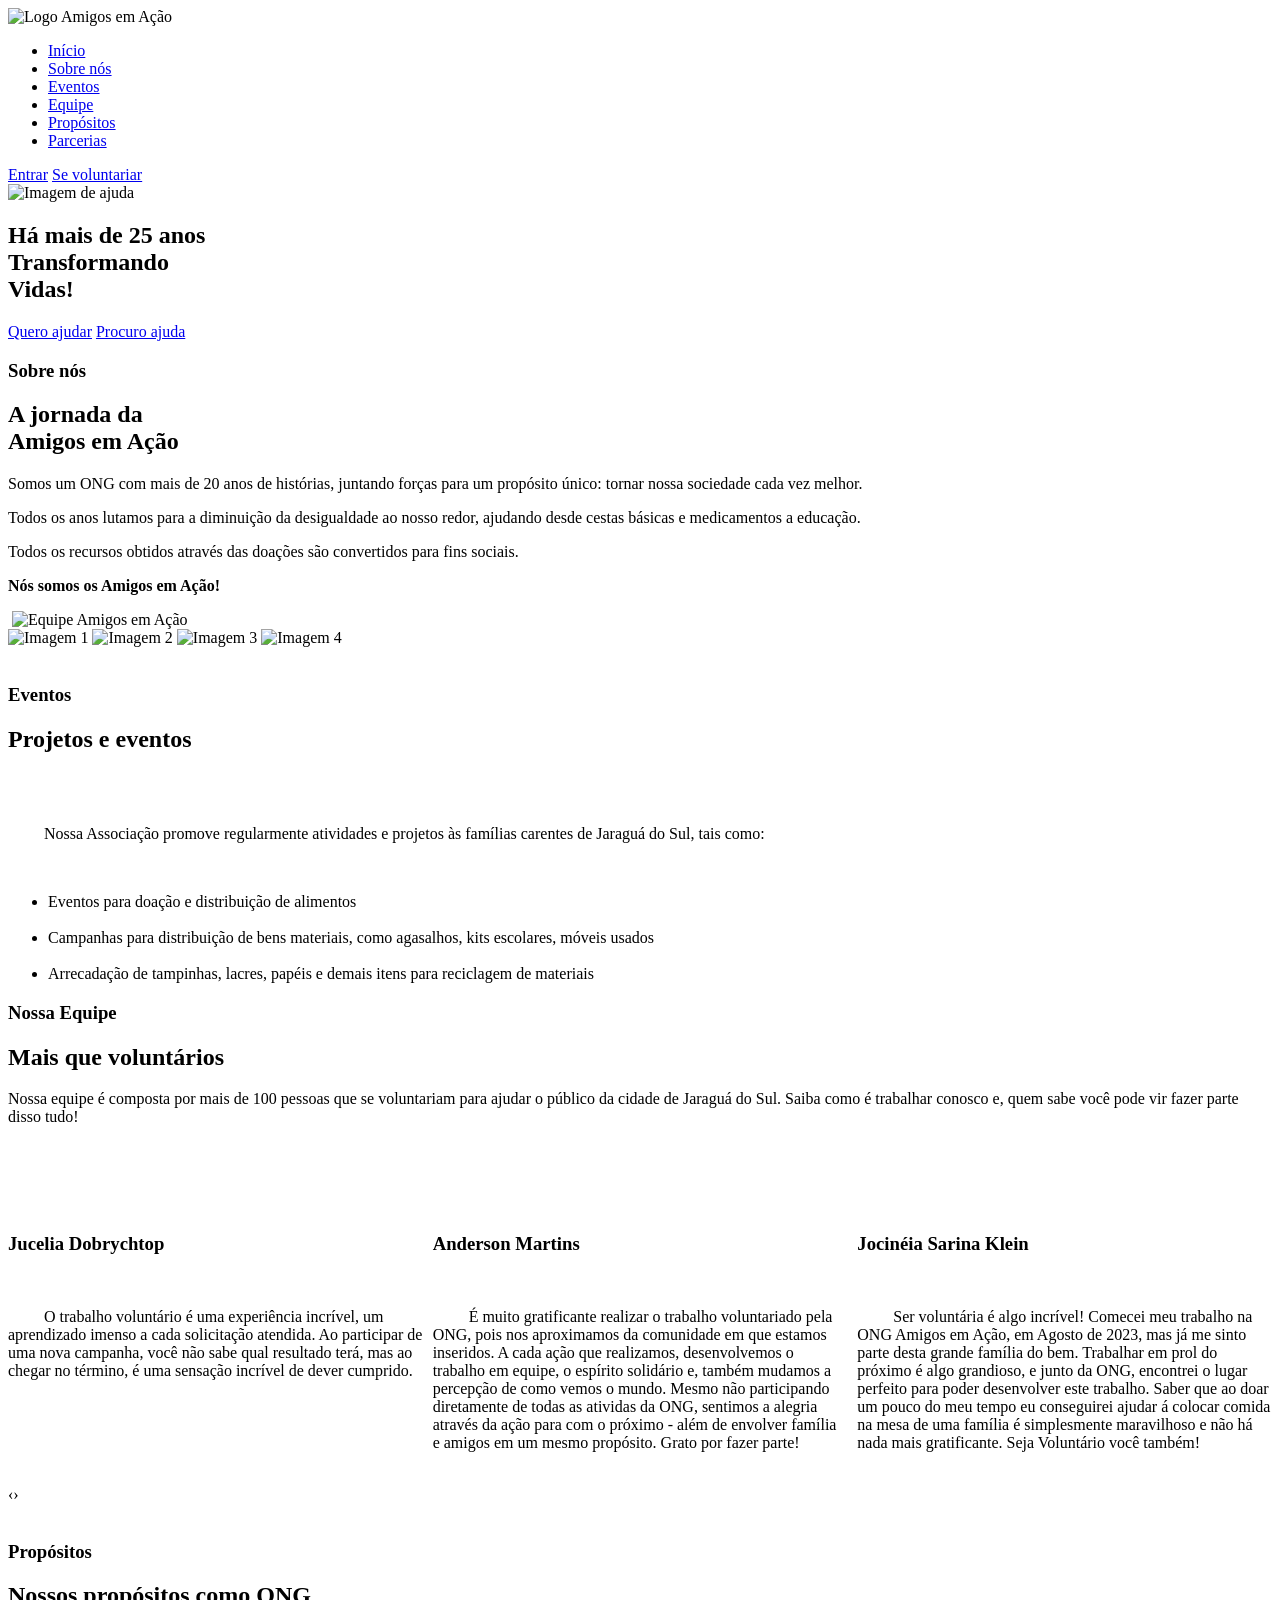
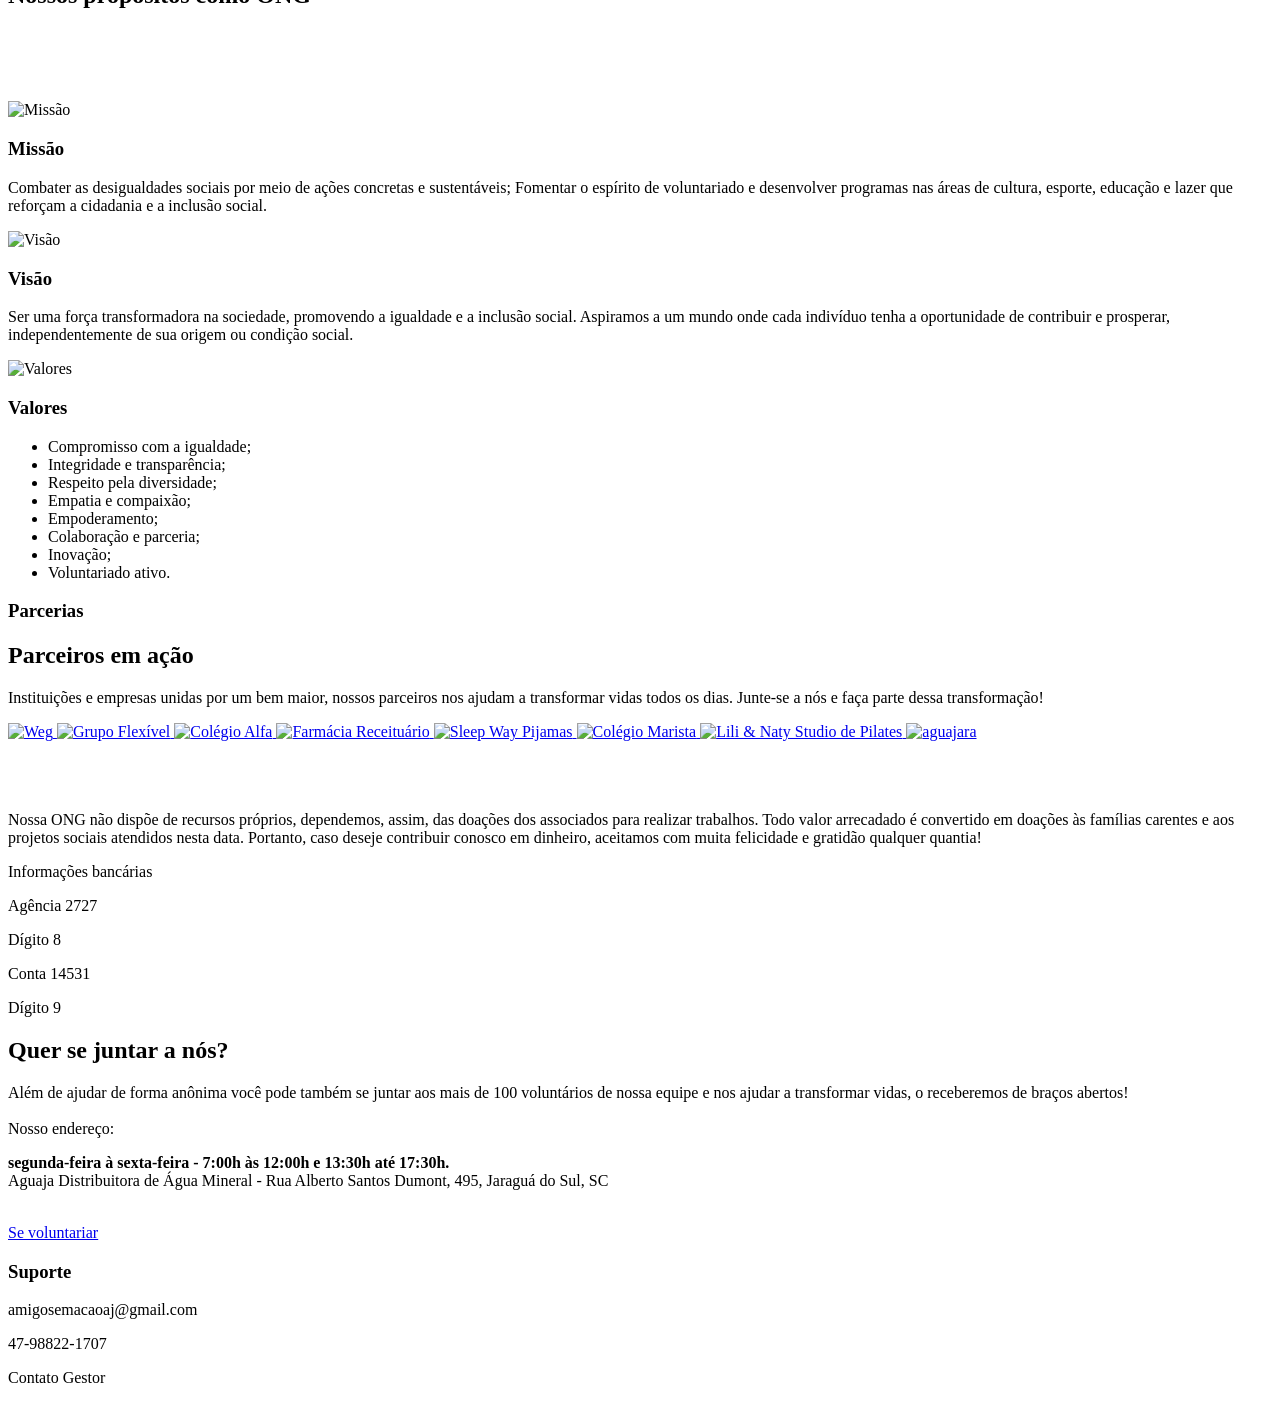
==== index.html @ 893adae1 "Update and rename paginaPrincipal.html to index.html" ====
<!DOCTYPE html>
<html lang="pt-BR">

<head>
    <meta charset="UTF-8">
    <meta name="viewport" content="width=device-width, initial-scale=1.0">
    <title>Amigos em Ação</title>
    <link rel="stylesheet" href="style.css">
    <link rel="shortcut icon" href="images/logo.svg" type="image/x-icon">
    <link rel="stylesheet" href="https://fonts.googleapis.com/css2?family=Poppins:wght@500&display=swap">
    <link rel="stylesheet" href="https://cdnjs.cloudflare.com/ajax/libs/OwlCarousel2/2.3.4/assets/owl.carousel.min.css">
    <link rel="stylesheet"
        href="https://cdnjs.cloudflare.com/ajax/libs/OwlCarousel2/2.3.4/assets/owl.theme.default.min.css">
</head>

<body>
    <header>
        <nav>
            <div class="left-section">
                <div class="logo">
                    <img class="logo-img" src="images/logo.svg" alt="Logo Amigos em Ação">
                </div>
                <ul>
                    <li><a href="#inicio" class="nav-item">Início</a></li>
                    <li><a href="#sobre-nos" class="nav-item">Sobre nós</a></li>
                    <li><a href="#eventos" class="nav-item">Eventos</a></li>
                    <li><a href="#equipe" class="nav-item">Equipe</a></li>
                    <li><a href="#propositos" class="nav-item">Propósitos</a></li>
                    <li><a href="#parcerias" class="nav-item">Parcerias</a></li>
                </ul>
            </div>
            <div class="auth">
                <a href="login_create.html?form=login">Entrar</a>
                <a href="login_create.html?form=signup">Se voluntariar</a>

            </div>
        </nav>
    </header>
    <main>

        <!-- Seção Início -->

        <section id="inicio" class="hero">
            <img src="images/Rectangle 231 (1).png" alt="Imagem de ajuda" class="hero-image">
            <div class="hero-content">
                <h1>Há mais de 25 anos<br><span>Transformando<br>Vidas!</span></h1>
                <div class="hero-buttons">
                    <a href="login_create.html?form=signup" class="btn primary">Quero ajudar</a>
                    <a href="index_carente.html" class="btn secondary">Procuro ajuda</a>
                </div>
            </div>
        </section>

        <!-- Seção Sobre Nós -->

        <section id="sobre-nos" class="about-us">
            <div class="about-us-content">
                <h3>Sobre nós</h3>
                <h2>A jornada da<br>Amigos em Ação</h2>
                <p>Somos um ONG com mais de 20 anos de histórias, juntando forças para um propósito único: tornar nossa
                    sociedade cada vez melhor.</p>
                <p>Todos os anos lutamos para a diminuição da desigualdade ao nosso redor, ajudando desde cestas básicas
                    e medicamentos a educação.</p>
                <p>Todos os recursos obtidos através das doações são convertidos para fins sociais.</p>

                <strong>
                    <p>Nós somos os Amigos em Ação!</p>
                </strong>
            </div>
            <div class="about-us-image">
                <img class="stroke-jornada" src="images/stroke-jornada.png" alt="">
                <img class="img-jornada" src="images/img-jornada.png" alt="Equipe Amigos em Ação">
            </div>
        </section>

        <!-- Seção Eventos -->

        <section id="eventos" class="projects-events">
            <div class="projects-events-container">
                <div class="mosaic">
                    <img class="diag-dir" src="images/img-agasalhos.jpg" alt="Imagem 1">
                    <img class="diag-esq" src="images/img-crianca.jpg" alt="Imagem 2">
                    <img class="diag-esq" src="images/img-feijoada.jpg" alt="Imagem 3">
                    <img class="diag-dir" src="images/img-reciclagem.jpg" alt="Imagem 4">
                </div>
                <div class="projects-events-content">
                    <br>

                    <h3>Eventos</h3>
                    <h2>Projetos e eventos</h2>

                    <br>
                    <br>

                    <p>&emsp;&emsp; Nossa Associação promove regularmente atividades e projetos às famílias carentes de
                        Jaraguá do Sul, tais como:</p>

                    <br>

                    <ul>
                        <li>Eventos para doação e distribuição de alimentos</li>
                        <br>

                        <li>Campanhas para distribuição de bens materiais, como agasalhos, kits escolares, móveis usados
                        </li>
                        <br>

                        <li>Arrecadação de tampinhas, lacres, papéis e demais itens para reciclagem de materiais</li>
                    </ul>
                </div>
            </div>
        </section>

        <!-- Seção Equipe -->

        <section id="equipe" class="section">
            <div class="titulo-equipe">
                <h3>Nossa Equipe</h3>
                <h2>Mais que voluntários</h2>
            </div>

            <p>
                Nossa equipe é composta por mais de 100 pessoas que se voluntariam para ajudar o público da cidade de
                Jaraguá do Sul. Saiba como é trabalhar conosco e, quem sabe você pode vir fazer parte disso tudo!
            </p>

            <br><br><br>

            <div class="mosaicCarousel owl-carousel">
                <div class="carousel-item">
                    <div class="carousel-item2">
                        <br>
                        <h3>Jucelia Dobrychtop</h3>
                        <br>
                        <p>
                            &emsp;&emsp; O trabalho voluntário é uma experiência incrível, um aprendizado imenso a cada
                            solicitação
                            atendida. Ao participar de uma nova campanha, você não sabe qual resultado terá, mas ao
                            chegar no término, é uma sensação incrível de dever cumprido.
                        </p>
                    </div>
                </div>
                <div class="carousel-item">
                    <div class="carousel-item2">
                        <br>
                        <h3>Anderson Martins</h3>
                        <br>
                        <p>
                            &emsp;&emsp; É muito gratificante realizar o trabalho voluntariado pela ONG, pois nos
                            aproximamos da comunidade em que estamos inseridos. A cada ação que realizamos,
                            desenvolvemos o trabalho em equipe, o espírito solidário e, também mudamos a percepção de
                            como vemos o mundo. Mesmo não participando diretamente de todas as atividas da ONG, sentimos
                            a alegria através da ação para com o próximo - além de envolver família e amigos em um mesmo
                            propósito. Grato por fazer parte!
                        </p>
                    </div>
                </div>
                <div class="carousel-item">
                    <div class="carousel-item2">
                        <br>
                        <h3>Jocinéia Sarina Klein</h3>
                        <br>
                        <p>
                            &emsp;&emsp; Ser voluntária é algo incrível! Comecei meu trabalho na ONG Amigos em Ação, em
                            Agosto de 2023, mas já me sinto parte desta grande família do bem. Trabalhar em prol do
                            próximo é algo grandioso, e junto da ONG, encontrei o lugar perfeito para poder desenvolver
                            este trabalho. Saber que ao doar um pouco do meu tempo eu conseguirei ajudar á colocar
                            comida na mesa de uma família é simplesmente maravilhoso e não há nada mais gratificante.
                            Seja Voluntário você também!
                        </p>
                    </div>
                </div>
                <div class="carousel-item">
                    <div class="carousel-item2">
                        <br>
                        <h3>Cristiano Flores da Silva</h3>
                        <br>
                        <p>
                            &emsp;&emsp; Comecei em 2014. Inicialmente, o objetivo era ajudar outras pessoas como forma
                            de agradecer pelas conquistas obtidas, ter saúde, poder crescer profissionalmente, entre
                            outros motivos.
                            &emsp;&emsp; Com o tempo e as experiências dessa fantástica jornada como voluntário,
                            descobri que praticar o bem, além do aprendizado em si, traz uma sensação de satisfação, de
                            plenitude, uma sensação de que na verdade, mais do que poder transformar a vida do outro, eu
                            também sou transformado pela experiência!!
                        </p>
                    </div>
                </div>
            </div>
        </section>

        <section id="propositos" class="section">
            <h3 class="propositos">Propósitos</h3>
            <h2>Nossos propósitos como ONG</h2>

            <br><br><br><br>

            <div class="cards-container">
                <div class="card">
                    <div class="card-icon">
                        <img src="images/missao-img.png" alt="Missão">
                    </div>
                    <h3>Missão</h3>
                    <p>
                        Combater as desigualdades sociais por meio de ações concretas e sustentáveis; Fomentar o
                        espírito
                        de voluntariado e desenvolver programas nas áreas de cultura, esporte, educação e lazer que
                        reforçam a cidadania e a inclusão social.
                    </p>
                </div>
                <div class="card">
                    <div class="card-icon">
                        <img src="images/visao-img.png" alt="Visão">
                    </div>
                    <h3>Visão</h3>
                    <p>
                        Ser uma força transformadora na sociedade, promovendo a igualdade e a inclusão social. Aspiramos
                        a um mundo onde cada indivíduo tenha a oportunidade de contribuir e prosperar, independentemente
                        de sua origem ou condição social.
                    </p>
                </div>
                <div class="card">
                    <div class="card-icon">
                        <img src="images/valores-img.png" alt="Valores">
                    </div>
                    <h3>Valores</h3>
                    <ul>
                        <li>Compromisso com a igualdade;</li>
                        <li>Integridade e transparência;</li>
                        <li>Respeito pela diversidade;</li>
                        <li>Empatia e compaixão;</li>
                        <li>Empoderamento;</li>
                        <li>Colaboração e parceria;</li>
                        <li>Inovação;</li>
                        <li>Voluntariado ativo.</li>
                    </ul>
                </div>
            </div>
        </section>

        <script>
            document.addEventListener('DOMContentLoaded', () => {
                const form = document.getElementById('feedback-form');
                const nomeInput = document.getElementById('nome');


                // Listener para o envio do formulário
                form.addEventListener('submit', function (event) {
                    event.preventDefault(); // Previne o envio padrão do formulário

                    const formData = new FormData(event.target);
                    let data = {
                        descricao: formData.get('descricao')
                    };

                    fetch('http://127.0.0.1:5000/cadastrar-feedBack', {
                        method: 'POST',
                        headers: {
                            'Content-Type': 'application/json'
                        },
                        body: JSON.stringify(data)
                    })
                        .then(response => {
                            if (!response.ok) {
                                throw new Error('Erro na submissão');
                            }
                            return response.json();
                        })
                        .then(data => {
                            alert('Feedback enviado com sucesso!');
                            event.target.reset(); // Reseta o formulário
                        })
                        .catch(error => {
                            console.error('Erro:', error);
                            document.querySelector('.error').style.display = 'block';
                        });
                });
            });
        </script>

        <section class="parcerias" id="parcerias">
            <h3>Parcerias</h3>
            <h1>Parceiros em ação</h1>
            <p>Instituições e empresas unidas por um bem maior, nossos parceiros nos ajudam a transformar vidas todos os
                dias. Junte-se a nós e faça parte dessa transformação!</p>

            <div class="logos">
                <a href="https://www.weg.net/" target="_blank">
                    <img src="images/Logo WEG 1.png" alt="Weg">
                </a>
                <a href="https://grupoflexivel.com.br/" target="_blank">
                    <img src="images/Flexível  Grupo - Logotipo-01.png" alt="Grupo Flexível">
                </a>
                <a href="https://www.ensinoalfa.com.br/" target="_blank">
                    <img src="images/LOGO ALFA COLOR (1).png" alt="Colégio Alfa">
                </a>
                <a href="https://www.receituario.com.br/" target="_blank">
                    <img src="images/logoFarmaciaReceituario.svg" alt="Farmácia Receituário">
                </a>
                <a href="https://www.instagram.com/sleepwaypijamas" target="_blank">
                    <img src="images/sleepWay.png" alt="Sleep Way Pijamas">
                </a>
                <a href="https://saoluis.colegiosmaristas.com.br/" target="_blank">
                    <img src="images/logoMarista.png" alt="Colégio Marista">
                </a>
                <a href="https://www.instagram.com/lilienaty_pilates/" target="_blank">
                    <img src="images/logoStdPilates.png" alt="Lili & Naty Studio de Pilates">
                </a>
                <a href="https://www.instagram.com/aguaja.waterhouse7?igsh=MTB3cXBhNmQyYThoeg==" target="_blank">
                    <img src="images/Captura de Tela 2024-06-23 às 19.53.26.png" alt="aguajara">
                </a>
            </div>

            <br><br><br>

        </section>

    </main>

    <!-- jQuery (necessário para o Owl Carousel) -->
    <script src="https://cdnjs.cloudflare.com/ajax/libs/jquery/3.6.0/jquery.min.js"></script>
    <!-- Owl Carousel JS -->
    <script src="https://cdnjs.cloudflare.com/ajax/libs/OwlCarousel2/2.3.4/owl.carousel.min.js"></script>
    <!-- Inicialização do Owl Carousel -->
    <script>
        $(document).ready(function () {
            $(".owl-carousel").owlCarousel({
                items: 3,
                loop: true,
                margin: 10,
                nav: true,
                dots: true,
                autoplay: false,
                autoplayTimeout: 3000,
                autoplayHoverPause: true
            });
        });
    </script>

    <div class="container">
        <header class="header">

        </header>
        <div class="content">
            <div class="left-column">
                <p>Nossa ONG não dispõe de recursos próprios, dependemos, assim, das doações dos associados para
                    realizar trabalhos.
                    Todo valor arrecadado é convertido em doações às famílias carentes e aos projetos sociais atendidos
                    nesta data.
                    Portanto, caso deseje contribuir conosco em dinheiro, aceitamos com muita felicidade e gratidão
                    qualquer quantia!</p>
            </div>
            <div class="right-column">
                <p>Informações bancárias</p>
                <p>Agência 2727</p>
                <p>Dígito 8</p>
                <p>Conta 14531</p>
                <p>Dígito 9</p>
            </div>
        </div>
        <div class="join-us">
            <h2>Quer se juntar a nós?</h2>
            <p>Além de ajudar de forma anônima você pode também se juntar aos mais de 100 voluntários de nossa equipe e
                nos ajudar a transformar vidas, o receberemos de braços abertos!
                <br><br>
                Nosso endereço:<br>
            <p><strong>segunda-feira à sexta-feira - 7:00h às 12:00h e 13:30h até 17:30h.</strong>
                <br>
                Aguaja Distribuitora de Água Mineral -
                Rua Alberto Santos Dumont, 495, Jaraguá do Sul, SC
            </p>

            </p>
            <br>
            <a class="login-btn" href="login_create.html?form=signup">
                Se voluntariar
            </a>
        </div>
    </div>
    <footer class="footer">
        <div class="support">
            <h3>Suporte</h3>
            <p>amigosemacaoaj@gmail.com</p>
            <p>47-98822-1707</p>
            <p>Contato Gestor</p>
        </div>
    </footer>
    </div>


</body>

</html>
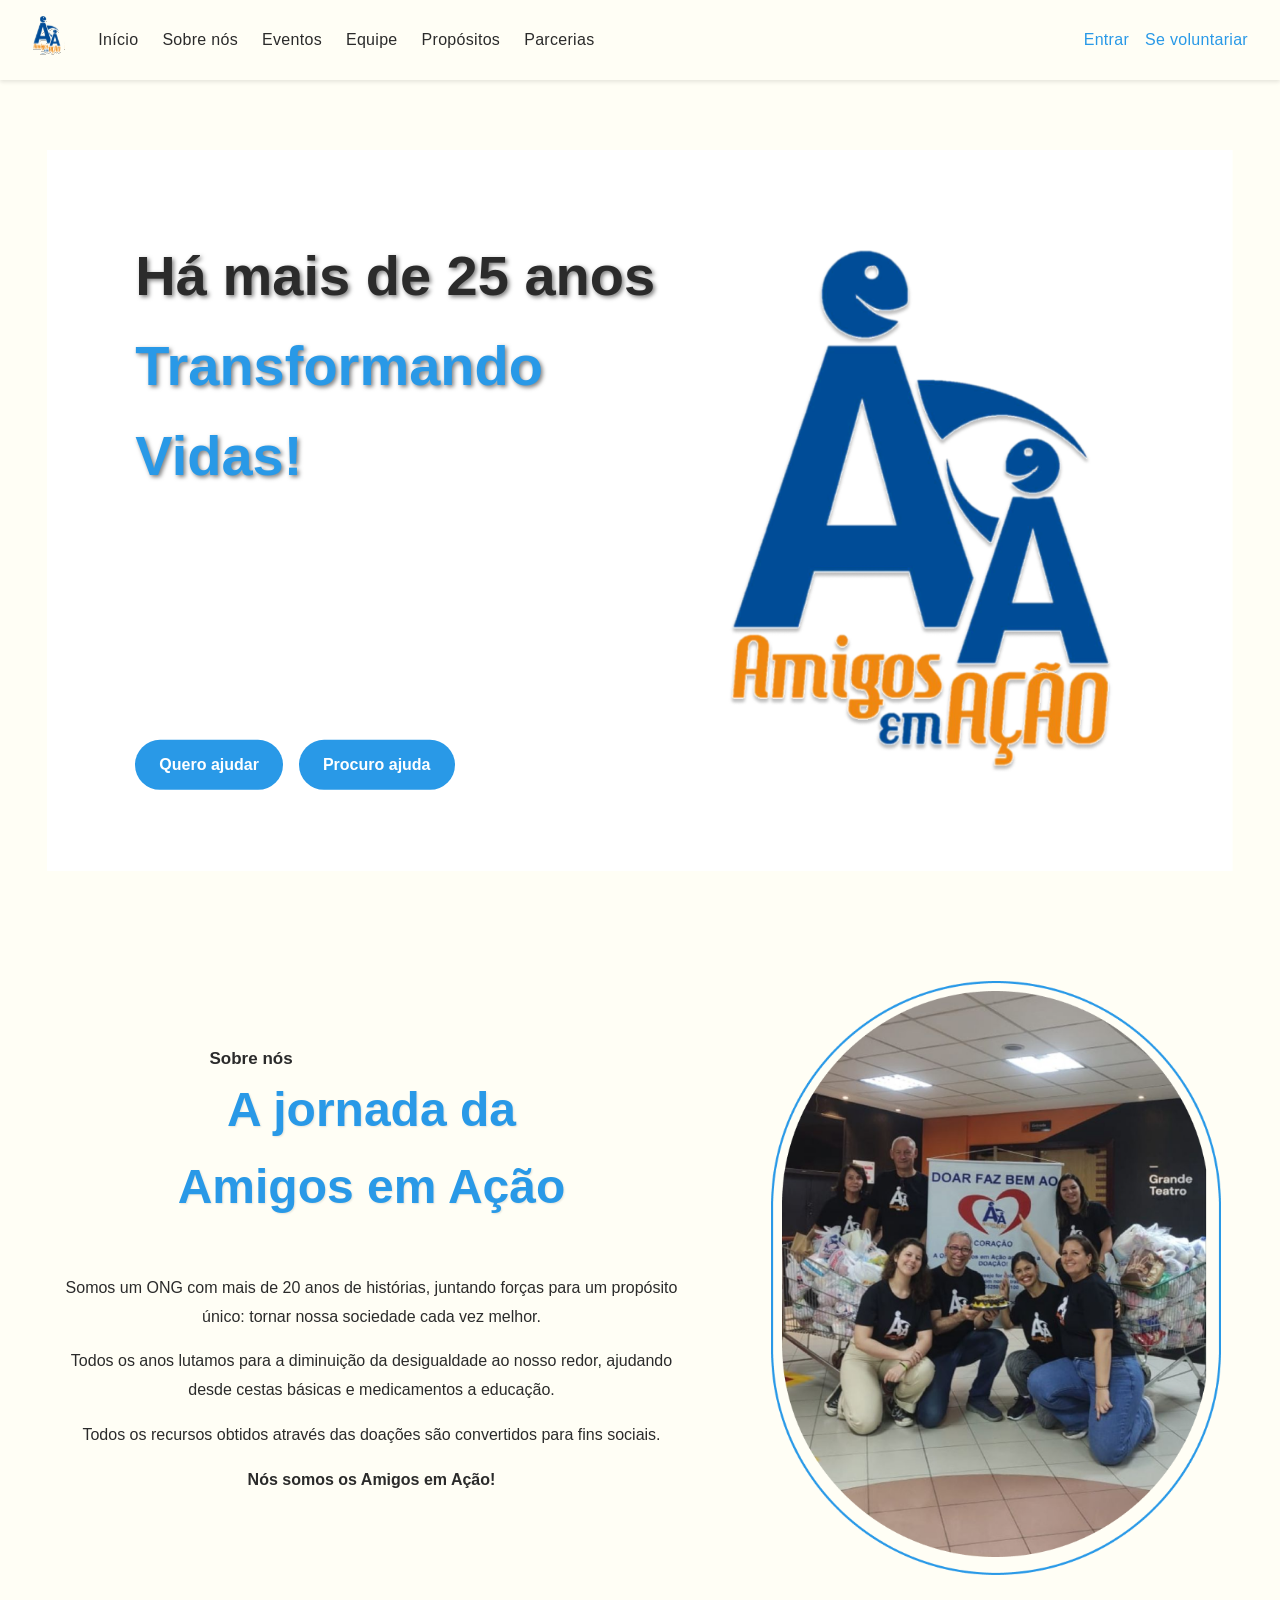
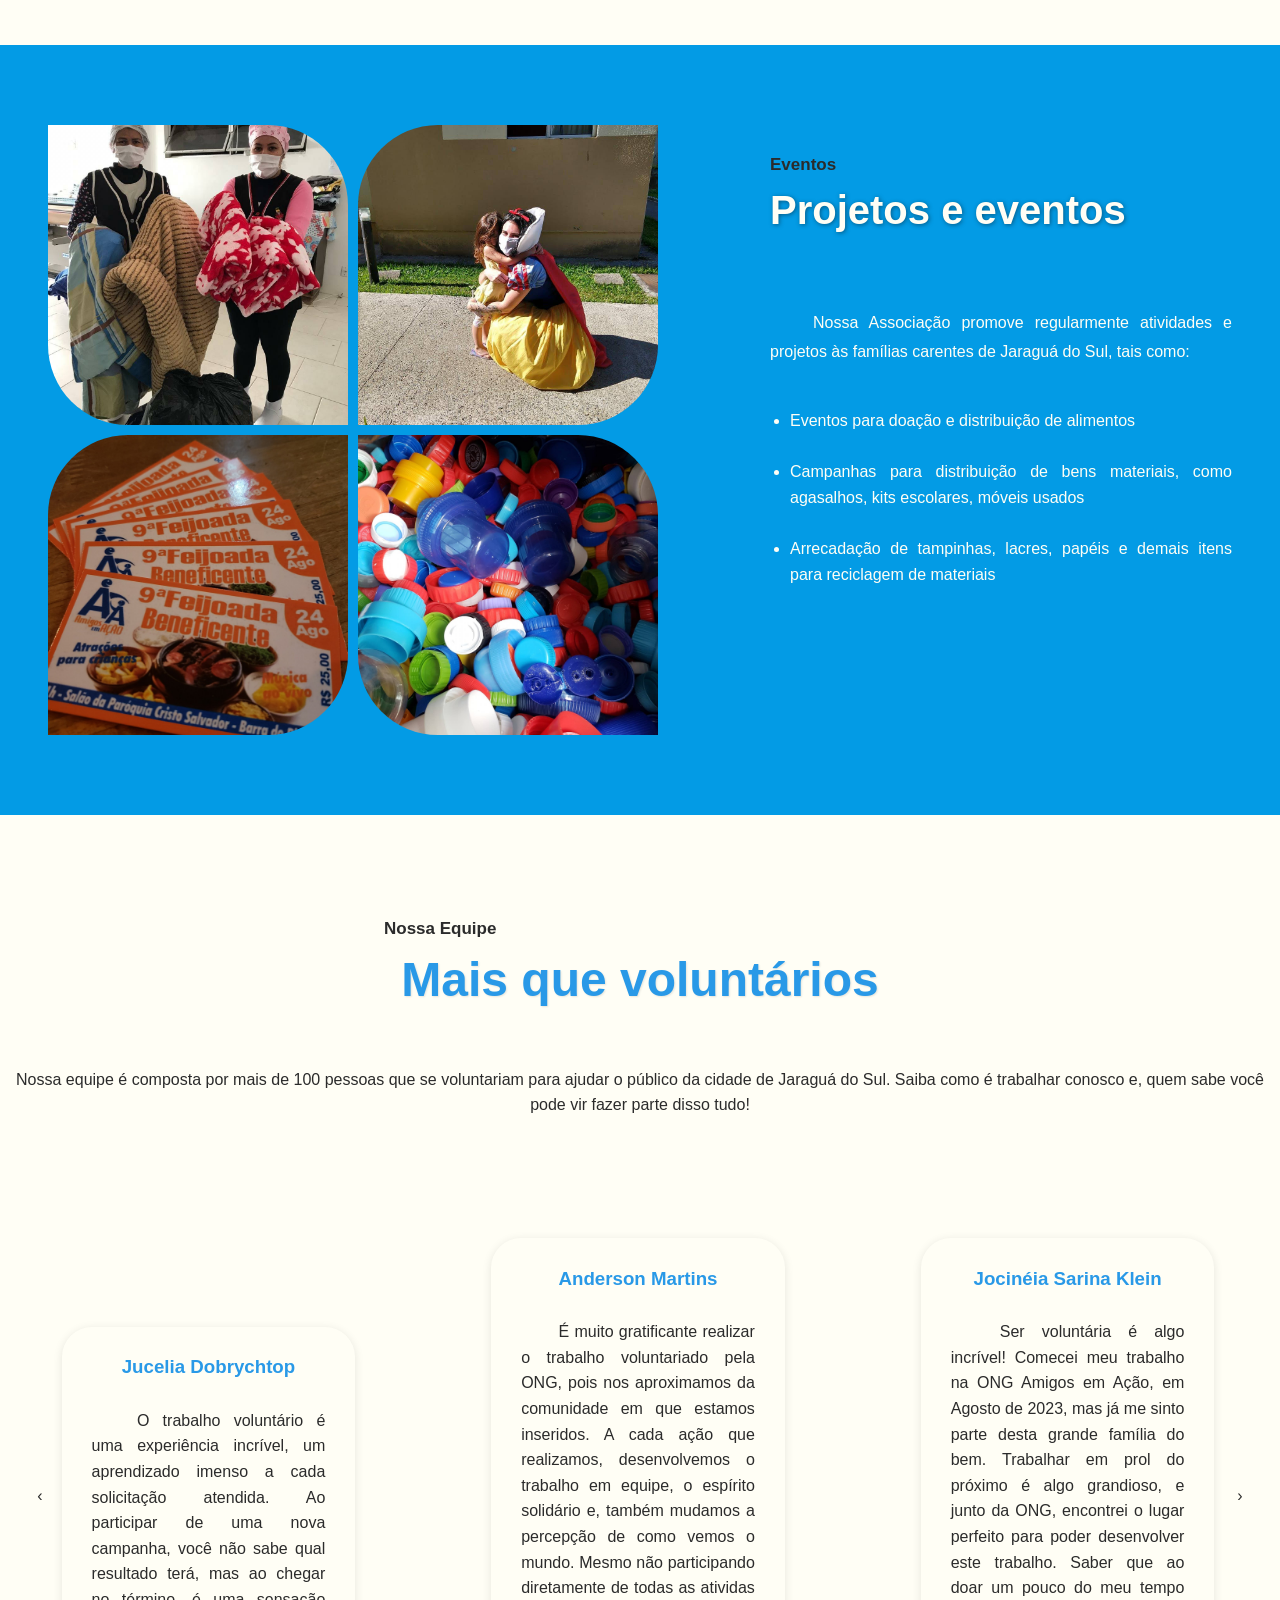
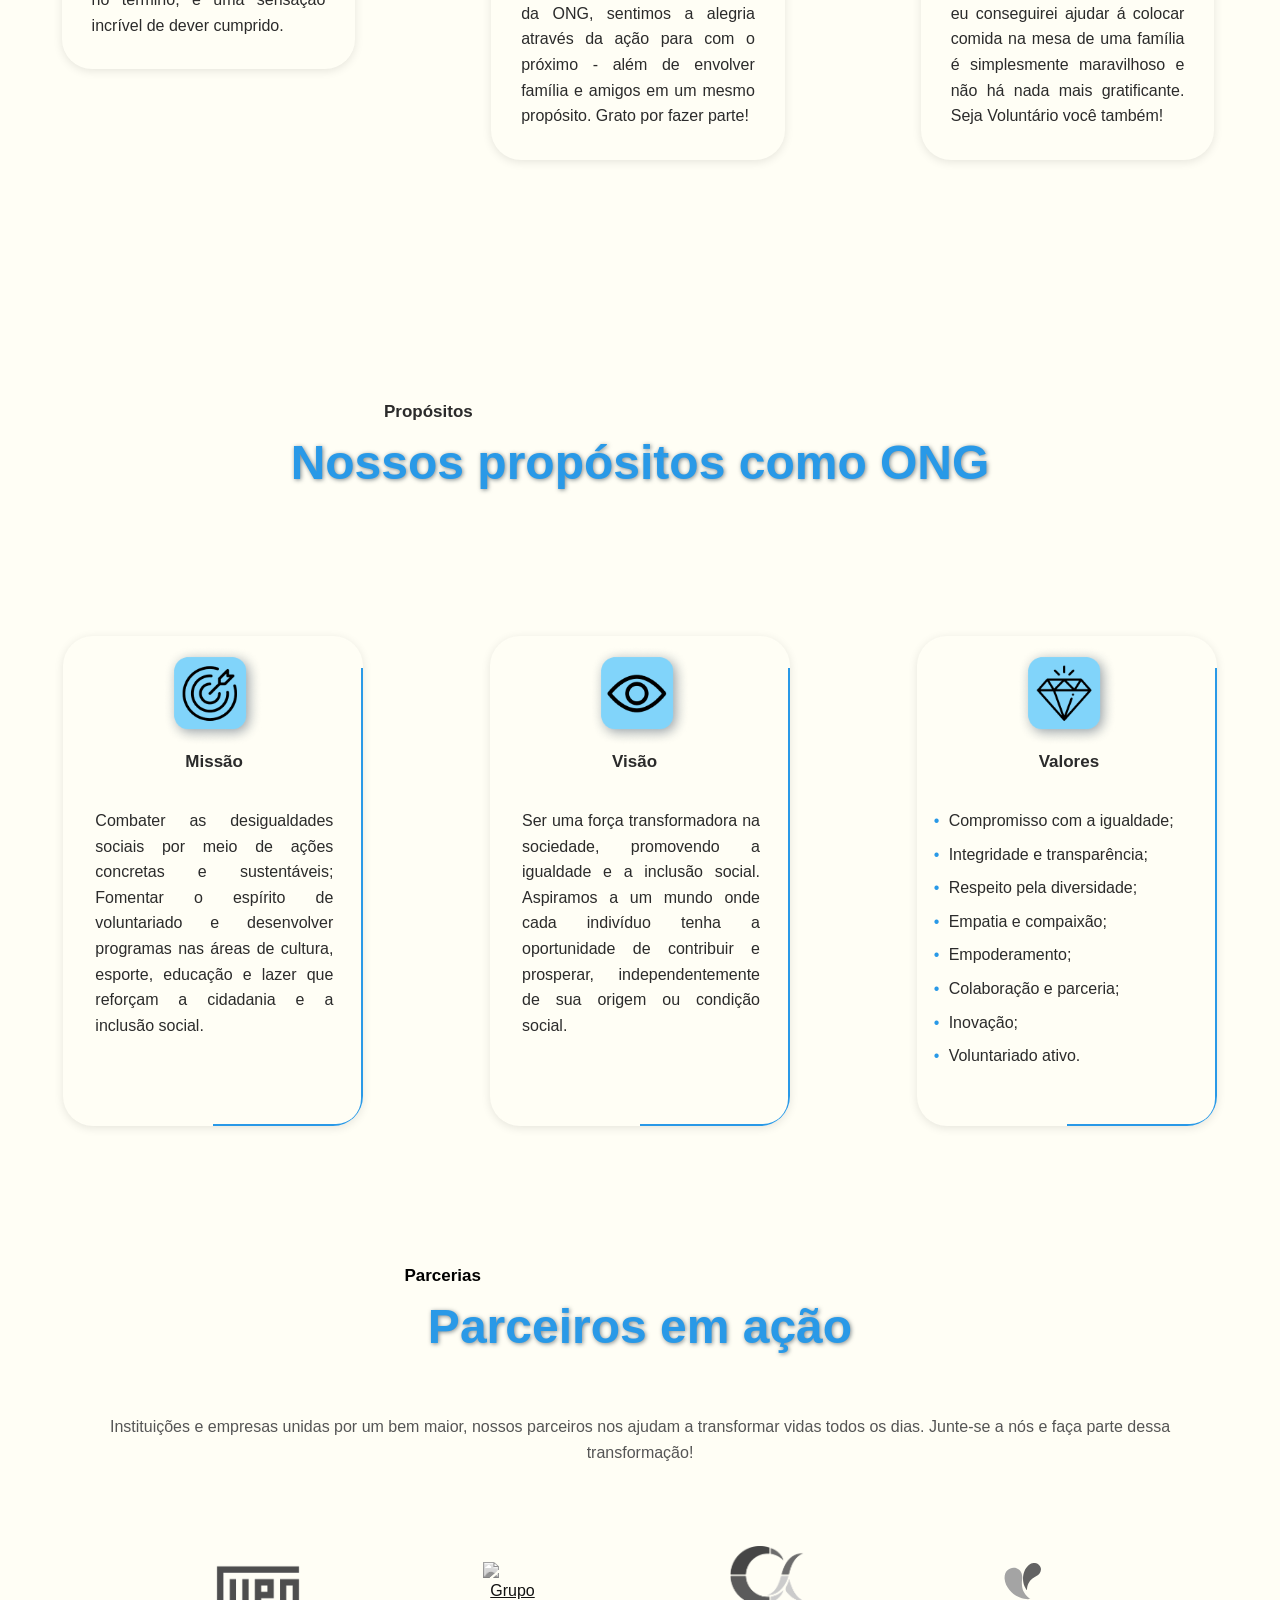
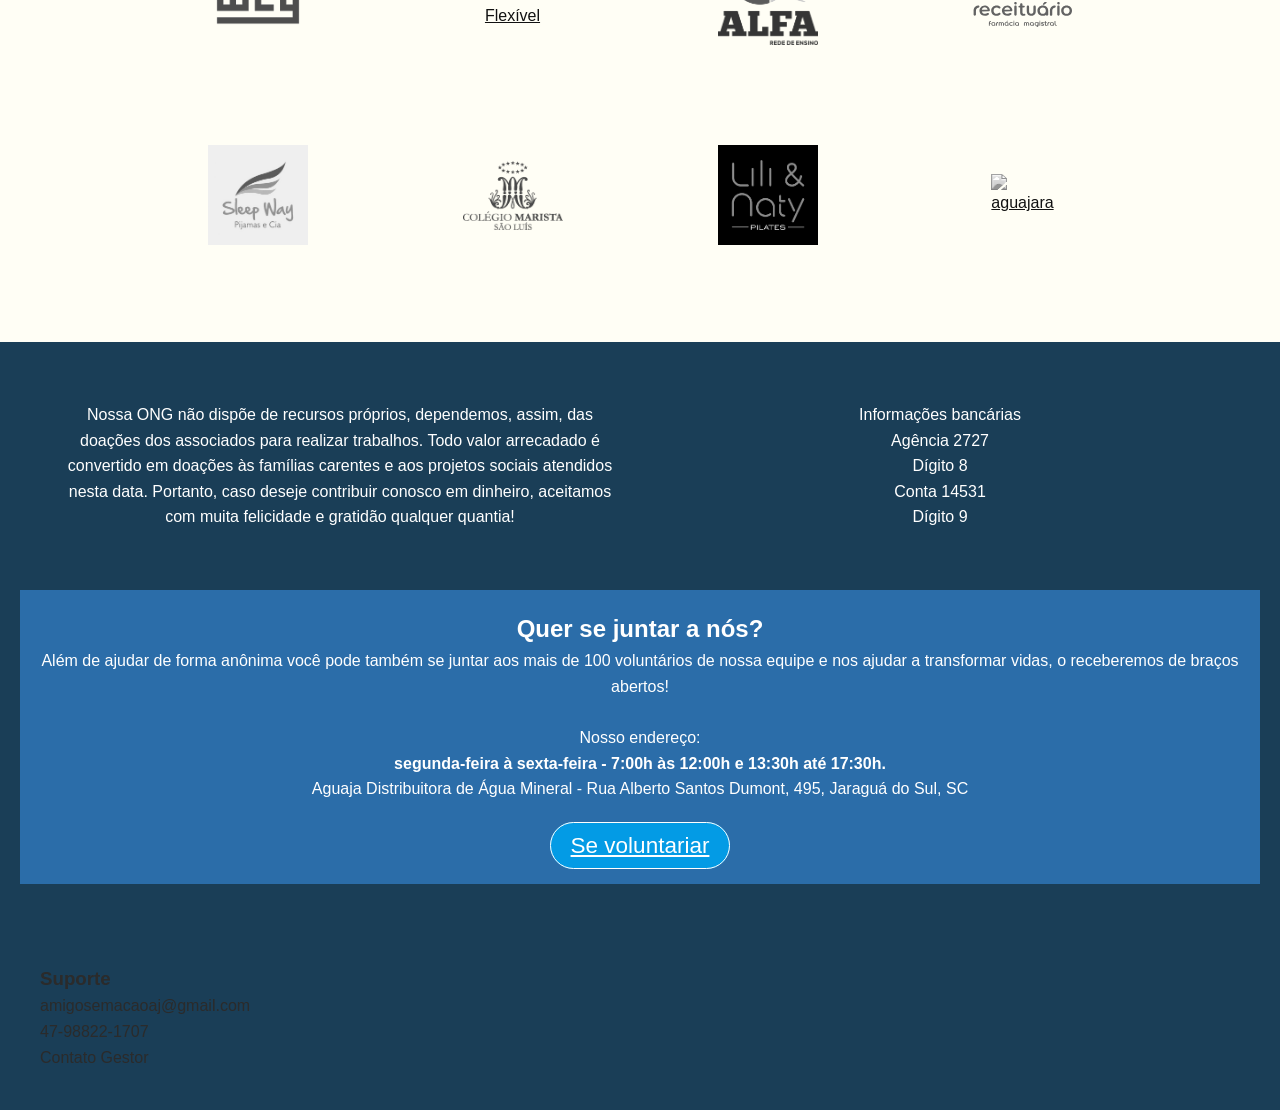
==== commit 45c69347: "Alteração de IPv4" ====
--- a/index.html
+++ b/index.html
@@ -253,7 +253,7 @@
                         descricao: formData.get('descricao')
                     };
 
-                    fetch('http://127.0.0.1:5000/cadastrar-feedBack', {
+                    fetch('http://54.174.83.67:5000/cadastrar-feedBack', {
                         method: 'POST',
                         headers: {
                             'Content-Type': 'application/json'
--- a/style.css
+++ b/style.css
@@ -0,0 +1,850 @@
+/* Reset CSS */
+* * {
+    margin: 0;
+    padding: 0;
+    box-sizing: border-box;
+}
+
+body {
+    font-family: 'Poppins', sans-serif;
+    line-height: 1.6;
+    color: #2B2B2B;
+    background: #FFFEF5;
+    margin-top: 70px;
+}
+
+html {
+    scroll-behavior: smooth;
+}
+
+/* Header */
+header {
+    background: #FFFEF5;
+    box-shadow: 0 2px 4px rgba(0, 0, 0, 0.1);
+    position: fixed;
+    top: 0;
+    left: 0;
+    width: 100%;
+    z-index: 1000;
+}
+
+nav {
+    display: flex;
+    justify-content: space-between;
+    align-items: center;
+    padding: 1rem 2rem;
+}
+
+.left-section {
+    display: flex;
+    align-items: center;
+}
+
+.logo img {
+    height: 40px;
+    margin-right: 2rem;
+}
+
+nav ul {
+    list-style: none;
+    display: flex;
+    gap: 1.5rem;
+}
+
+nav ul li a {
+    text-decoration: none;
+    color: #2B2B2B;
+    letter-spacing: 0.3px;
+}
+
+.nav-item {
+    position: relative;
+}
+
+.nav-item::after {
+    content: '';
+    position: absolute;
+    background: #2999E7;
+    height: 3px;
+    width: 0;
+    left: 0;
+    bottom: -3px;
+    transition: 0.3s;
+    border-radius: 10px;
+    opacity: 0;
+}
+
+.nav-item:focus,
+.nav-item:active {
+    font-weight: bold;
+    color: #2999E7;
+}
+
+.nav-item:hover::after,
+.nav-item:focus::after,
+.nav-item:active::after {
+    width: 100%;
+    opacity: 1;
+}
+
+.auth {
+    display: flex;
+    gap: 1rem;
+    letter-spacing: 0.3px;
+}
+
+.auth a {
+    text-decoration: none;
+    color: #2999E7;
+}
+
+.auth a:hover {
+    font-weight: bold;
+}
+
+/* Seção Início */
+.hero {
+    position: relative;
+    color: #2B2B2B;
+    margin: 2.5rem 1rem;
+    margin-top: 150px;
+}
+
+.hero-image {
+    width: 95%;
+    height: auto;
+    margin: 0 auto;
+    display: block;
+}
+
+.hero-content {
+    position: absolute;
+    top: 50%;
+    left: 7%;
+    transform: translateY(-50%);
+    width: 80%;
+    padding: 0 2rem;
+    text-align: left;
+}
+
+.hero-content h1 {
+    font-size: 3.5rem;
+    margin-bottom: 15rem;
+    text-shadow: 2px 2px 4px rgba(0, 0, 0, 0.5);
+}
+
+.hero-content h1 span {
+    color: #2999E7;
+    text-shadow: #2B2B2B;
+}
+
+.hero-buttons {
+    display: flex;
+    gap: 1rem;
+    justify-content: flex-start;
+}
+
+.btn {
+    text-decoration: none;
+    padding: 0.75rem 1.5rem;
+    border-radius: 40px;
+    font-weight: bold;
+    background: #2999E7;
+    color: #fff;
+}
+
+.btn:hover {
+    background: #FFFEF5;
+    color: #2999E7;
+    border: #2999E7;
+    transition: 0.3s;
+}
+
+/* About Us Section */
+.about-us {
+    display: flex;
+    align-items: center;
+    justify-content: space-around;
+    padding: 5rem 1rem;
+    background-color: #FFFEF5;
+}
+
+.about-us-content {
+    max-width: 50%;
+}
+
+.about-us-content h3 {
+    text-align: left;
+    color: #2B2B2B;
+    font-size: 17px;
+    margin-left: 150px;
+}
+
+.about-us-content h2 {
+    color: #2999E7;
+    font-size: 3rem;
+    font-weight: bold;
+    text-align: center;
+    margin-bottom: 3rem;
+    text-shadow: 1px 1px 2px rgba(0, 0, 0, 0.1); 
+}
+
+.about-us-content p {
+    color: #2B2B2B;
+    text-align: center;
+    margin-bottom: 1rem;
+    line-height: 1.8;
+}
+
+.about-us-image img {
+    height: auto;
+    border-radius: 10px;
+}
+
+.about-us-image {
+    position: relative;
+    max-width: 450px;
+    text-align: center;
+}
+
+.stroke-jornada {
+    width: 100%;
+    max-width: 500px;
+    position: absolute;
+    top: 50%;
+    left: 50%;
+    transform: translate(-50%, -50%);
+    z-index: 1;
+}
+
+.img-jornada {
+    width: 95%;
+    max-width: 500px;
+    height: auto;
+    border-radius: 10px;
+    transition: transform 0.3s;
+}
+
+.img-jornada:hover {
+    width: 105%;
+    transition: 0.3s;
+}
+
+/* Seção Projetos e Eventos */
+.projects-events {
+    padding: 5rem 3rem;
+    background-color: #039BE5;
+    display: flex;
+    justify-content: center;
+}
+
+.projects-events-container {
+    display: flex;
+    align-items: flex-start;
+    gap: 2rem;
+}
+
+.mosaic {
+    display: grid;
+    grid-template-columns: 1fr 1fr;
+    gap: 10px;
+}
+
+.mosaic img {
+    width: 300px;
+    height: 300px;
+    aspect-ratio: 1;
+    object-fit: cover;
+}
+
+.diag-dir {
+    border-radius: 0px 80px 0px 80px;
+}
+
+.diag-esq {
+    border-radius: 80px 0px 80px 0px;
+}
+
+.projects-events-content {
+    padding-left: 5rem;
+    text-align: justify;
+    color: #FFFEF5;
+    max-width: 50%;
+}
+
+.projects-events-content h3 {
+    font-size: 17px;
+    color: #2B2B2B;
+}
+
+.projects-events-content h2 {
+    font-size: 2.5rem;
+    font-weight: bold;
+    margin-bottom: 1rem;
+    text-shadow: 1px 1px 4px rgba(8, 27, 41, 0.5);
+}
+
+.projects-events-content p {
+    margin-bottom: 1rem;
+    line-height: 1.8;
+}
+
+.projects-events-content ul {
+    list-style: disc;
+    padding-left: 20px;
+}
+
+.section {
+    padding: 100px 0;
+    text-align: center;
+    background-color: #FFFEF5;
+}
+
+
+/* Seção Propósitos */
+#propositos {
+    padding: 100px 0;
+    text-align: center;
+    background-color: #FFFEF5;
+}
+
+#propositos h3 {
+    color: #2B2B2B;
+    font-size: 17px;
+    text-align: left;
+    margin-left: 30%;
+}
+
+#propositos h2 {
+    color: #2999E7;
+    text-shadow: 1px 1px 4px rgba(8, 27, 41, 0.5);
+    font-size: 3rem;
+    font-weight: bold;
+    margin-bottom: 1rem;
+}
+
+#propositos p {
+    color: #2B2B2B;
+    margin-bottom: 3rem;
+}
+
+.cards-container {
+    display: flex;
+    justify-content: space-around;
+    flex-wrap: wrap;
+}
+
+.card {
+    background: #FFFEF5;
+    border-radius: 30px;
+    box-shadow: 0 2px 10px rgba(0, 0, 0, 0.1);
+    padding: 2rem;
+    margin: 1rem;
+    width: 300px;
+    position: relative;
+    overflow: hidden;
+    height: 490px;
+}
+
+
+.card::before {
+    content: '';
+    position: absolute;
+    width: 180px;
+    height: 140%;
+    background-color: #2999E7;
+    animation: animate 10s linear infinite;
+    transform-origin: top left;
+}
+
+.card::after {
+    content: '';
+    position: absolute;
+    inset: 2px;
+    background-color: #FFFEF5;
+    border-radius: 28px;
+}
+
+@keyframes animate {
+    0% {
+        transform: rotate(0deg);
+    }
+
+    100% {
+        transform: rotate(360deg);
+    }
+}
+
+.card-icon {
+    position: absolute;
+    top: 10px;
+    left: 50%;
+    transform: translateX(-50%);
+    z-index: 1;
+}
+
+.card-icon img {
+    width: 100px;
+    height: 100px;
+}
+
+.card p,
+.card ul {
+    text-align: justify;
+    color: #2B2B2B;
+    margin-top: 140px;
+    margin-right: 30px;
+    position: absolute;
+    z-index: 1;
+}
+
+.card ul {
+    list-style-type: none;
+    padding-left: 0;
+}
+
+.card ul li {
+    margin-bottom: 0.5rem;
+    position: relative;
+}
+
+.card ul li::before {
+    content: '•';
+    color: #2999E7;
+    position: absolute;
+    left: -15px;
+}
+
+.card h3 {
+    color: #2B2B2B;
+    margin-top: 80px;
+    margin-bottom: 1rem;
+    position: absolute;
+    z-index: 1;
+    width: 240px;
+    text-align: center;
+}
+
+/* Seção Equipe */
+
+
+.owl-carousel .owl-stage {
+    display: flex;
+    justify-content: center;
+    align-items: center;
+}
+
+.titulo-equipe h3 {
+    text-align: left;
+    color: #2B2B2B;
+    font-size: 17px;
+    margin-left: 30%;
+}
+
+.titulo-equipe h2 {
+    color: #2999E7;
+    font-size: 3rem;
+    font-weight: bold;
+    text-align: center;
+    margin-bottom: 3rem;
+    text-shadow: 1px 1px 2px rgba(0, 0, 0, 0.1); 
+
+}
+
+.carousel-caption {
+    background-color: rgba(0, 0, 0, 0.7);
+    padding: 20px;
+    border-radius: 10px;
+}
+
+.carousel-caption p {
+    font-size: 1.2rem;
+    margin-bottom: 0.5rem;
+}
+
+.carousel-caption h5 {
+    font-size: 1rem;
+    font-weight: bold;
+}
+
+.carousel-item {
+    margin: auto;
+    width: 70%;
+    height: auto;
+    padding-bottom: 1px;
+    background: #FFFEF5;
+    border-radius: 30px;
+    box-shadow: 0 2px 10px rgba(0, 0, 0, 0.1);
+}
+
+.carousel-item2 {
+    margin: 30px;
+}
+
+.carousel-item p {
+    text-align: justify;
+}
+
+.carousel-item h3 {
+    color: #2999E7;
+    text-align: center;
+}
+
+.owl-prev,
+.owl-next {
+    position: absolute;
+    top: 50%;
+    transform: translateY(-50%);
+    background-color: rgba(0, 0, 0, 0.5);
+    color: white;
+    width: 60px;
+    height: 60px;
+    border-radius: 50%;
+    display: flex;
+    align-items: center;
+    justify-content: center;
+    cursor: pointer;
+    z-index: 1000;
+}
+
+.owl-prev {
+    left: 10px;
+}
+
+.owl-next {
+    right: 10px;
+}
+
+/* Seção Parcerias*/
+.parcerias {
+    padding: 20px;
+    font-family: 'Poppins', sans-serif;
+    text-align: center;
+}
+
+.parcerias h3 {
+    font-size: 17px;
+    color: #000;
+    text-align: left;
+    margin-left: 31%;
+}
+
+.parcerias h1 {
+    color: #2999E7;
+    font-size: 3rem;
+    font-weight: bold;
+    text-align: center;
+    margin-bottom: 3rem;
+    text-shadow: 1px 1px 4px rgba(8, 27, 41, 0.5);
+}
+
+.parcerias p {
+    width: 1100px;
+    font-size: 16px;
+    margin-bottom: 20px;
+    color: #555;
+    margin: 0 auto;
+}
+
+.logos {
+    width: 1000px;
+    display: grid;
+    grid-template-columns: repeat(4, 1fr);
+    gap: 20px;
+    justify-items: center;
+    align-items: center;
+    margin: 0 auto;
+}
+
+.logos a {
+    display: flex;
+    justify-content: center;
+    align-items: center;
+    width: 25%;
+    max-width: 100px;
+}
+
+.logos img {
+    margin-top: 80px;
+    max-width: 100px;
+    max-height: 800px;
+    filter: grayscale(100%);
+    transition: all 0.3s ease;
+}
+
+.logos img:hover {
+    filter: grayscale(0%);
+    transform: scale(1.4);
+}
+
+@media (max-width: 600px) {
+    .logos {
+        grid-template-columns: repeat(2, 1fr);
+    }
+
+    .logos img {
+        max-width: 80px;
+        max-height: 40px;
+    }
+}
+
+.map {
+    width: 50%; 
+    height: 400px; 
+    margin: 0 auto;
+}
+
+#feedback {
+    display: flex;
+    flex-wrap: column;
+    align-items: flex-start;
+    padding: 50px;
+}
+
+.feedback-header {
+    flex: 1;
+}
+
+.feedback-header h3 {
+    text-align: left;
+}
+
+.feedback-header h2 {
+    color: #2999E7;
+    margin-top: 10px;
+}
+
+.feedback-image {
+    flex: 1;
+    display: flex;
+    margin-left: 10px;
+    justify-content: flex-start;  
+    align-items: center;
+}
+
+.feedback-image img {
+    max-width: 50%;
+    height: auto;
+}
+
+.feedback-form {
+    flex: 2;
+}
+
+.feedback-form form {
+    display: flex;
+    flex-direction: column;
+    align-items: flex-end;
+}
+
+.feedback-form input, 
+.feedback-form textarea {
+    width: 100%;
+    max-width: 400px;
+    margin-bottom: 20px;
+    padding: 10px;
+    border: 1px solid #ccc;
+    border-radius: 5px;
+}
+
+.feedback-form input[type="submit"] {
+    background-color: #2999E7;
+    border: none;
+    color: white;
+    padding: 10px 20px;
+    border-radius: 5px;
+    cursor: pointer;
+}
+
+
+
+
+
+
+
+
+.container {
+    text-align: center;
+    background-color: #1a3e57;
+    color: white;
+    padding: 20px;
+  }
+  
+  .header {
+    margin-bottom: 20px;
+  }
+  
+  .content {
+    display: flex;
+    justify-content: space-around;
+    padding: 20px;
+  }
+  
+  .left-column, .center-column, .right-column {
+    flex: 1;
+    padding: 20px;
+  }
+  
+  .qr-code {
+    width: 150px;
+    height: 150px;
+    background-color: grey; /* Placeholder para o QR Code */
+    margin: 0 auto;
+  }
+  
+  .join-us {
+    background-color: #2b6da9;
+    padding: 20px;
+    margin: 20px 0;
+  }
+  
+  .volunteer-button {
+    background-color: #ffffff;
+    color: #2999E7;
+    border: none;
+    padding: 10px 20px;
+    cursor: pointer;
+    font-size: 16px;
+    margin-top: 10px;
+    border-radius: 10px;
+  }
+  
+  .footer {
+    display: flex;
+    justify-content: space-around;
+    padding: 20px;
+    background-color: #1a3e57;
+  }
+  
+  .footer div {
+    flex: 1;
+    padding: 20px;
+  }
+  
+  .partners, .support, .newsletter {
+    text-align: left;
+  }
+  
+  /* Seção Propósitos */
+  #propositos {
+    padding: 100px 0;
+    text-align: center;
+    background-color: #FFFEF5;
+  }
+  
+  #propositos h2 {
+    color: #2999E7;
+    font-size: 3rem;
+    font-weight: bold;
+    margin-bottom: 1rem;
+  }
+  
+  #propositos p {
+    color: #2B2B2B;
+    margin-bottom: 3rem;
+  }
+  
+  .cards-container {
+    display: flex;
+    justify-content: space-around;
+    flex-wrap: wrap;
+  }
+  
+  .card {
+    background: #FFFEF5;
+    border-radius: 30px;
+    box-shadow: 0 2px 10px rgba(0, 0, 0, 0.1);
+    padding: 2rem;
+    margin: 1rem;
+    width: 300px;
+    position: relative;
+    overflow: hidden;
+    height: 490px;
+  }
+  
+  
+  .card::before {
+    content: '';
+    position: absolute;
+    width: 180px;
+    height: 140%;
+    background-color: #2999E7;
+    animation: animate s linear infinite;
+    transform-origin: top left;
+  }
+  
+  .card::after {
+    content: '';
+    position: absolute;
+    inset: 2px;
+    background-color: #FFFEF5;
+    border-radius: 25px;
+  }
+  
+  @keyframes animate {
+    0% {
+        transform: rotate(0deg);
+    }
+    100% {
+        transform: rotate(360deg);
+    }
+  }
+  
+  .card-icon {
+    position: absolute;
+    top: 10px;
+    left: 50%;
+    transform: translateX(-50%);
+    z-index: 1;
+  }
+  
+  .card-icon img {
+    width: 100px;
+    height: 100px;
+  }
+  
+  .card h3 {
+    color: #2B2B2B;
+    margin-top: 80px;
+    margin-bottom: 1rem;
+    position: absolute;
+    z-index: 1;
+  }
+  
+  .card p, .card ul {
+    text-align: justify;
+    color: #2B2B2B;
+    margin-top: 140px;
+    margin-right: 30px;
+    position: absolute;
+    z-index: 1;
+  }
+  
+  .card ul {
+    list-style-type: none;
+    padding-left: 0;
+  }
+  
+  .card ul li {
+    margin-bottom: 0.5rem;
+    position: relative;
+  }
+  
+  .card ul li::before {
+    content: '•';
+    color: #2999E7;
+    position: absolute;
+    left: -15px;
+  }
+
+  .login-btn{
+   
+    font-size: 2.5vh;
+    color: white;
+    border: 1px solid #ffffff; /* Largura e cor da borda */
+    padding: 10px 20px;
+    background-color: #039BE5;
+    border-radius: 5vh;
+    cursor:pointer; /* Cursor de ponteiro ao passar o mouse */
+    border-color: #ffffff;
+    }
